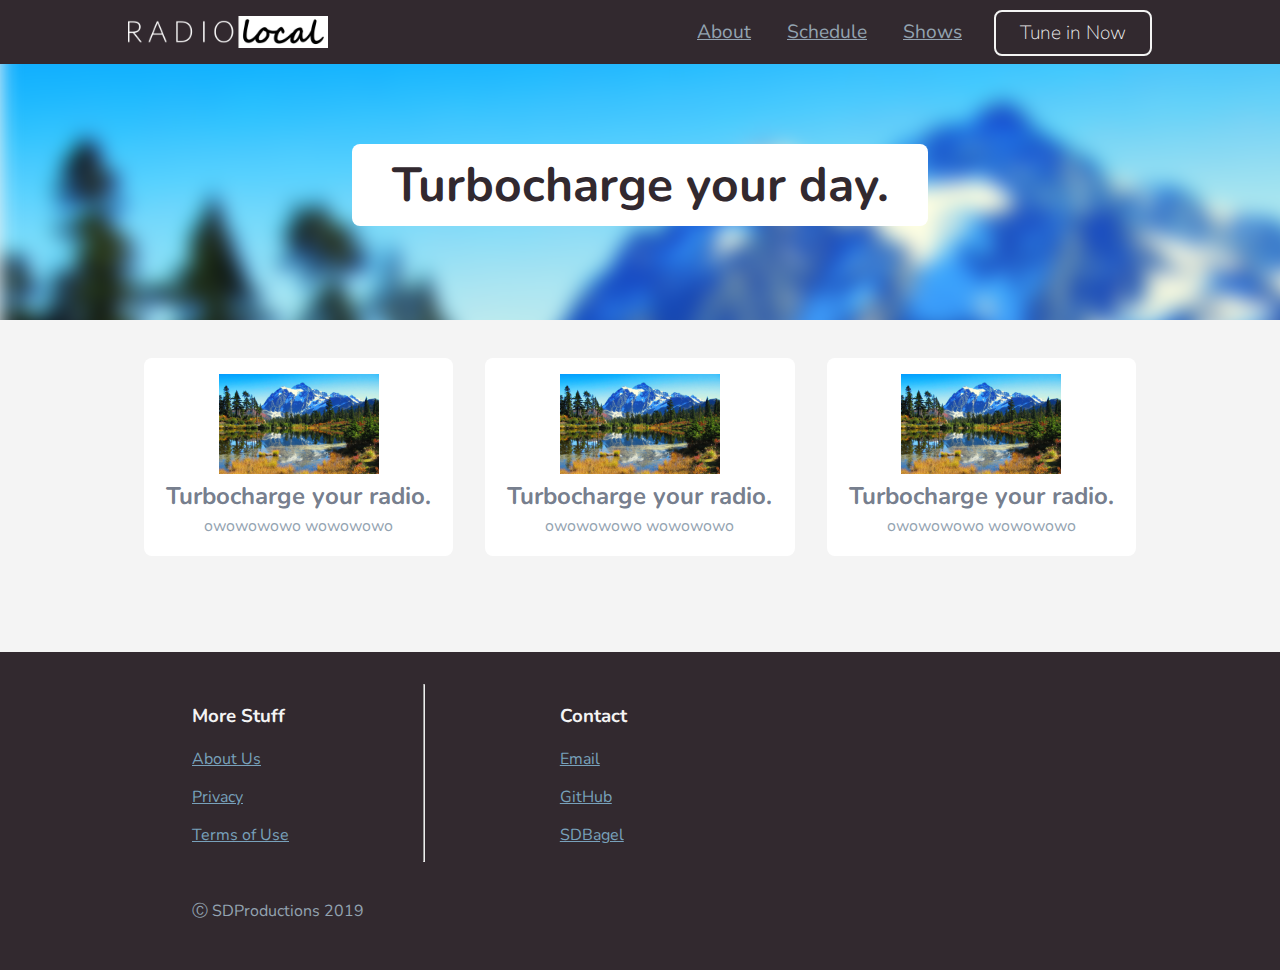
==== data/index.html @ d659ee5e "Initial commit" ====
<!dOcTyPe html>
<html>
<head>
  <title>Radio Local</title>
  <meta charset="UTF-8">
  <meta name="description" content="Quality music and quality commentary - Daily at lunchtime, only on LAHS-Student.">
  <meta name="viewport" content="width=device-width, initial-scale=1">
  <link href="https://fonts.googleapis.com/css?family=Nunito:200,400&display=swap" rel="stylesheet">
  <link rel="stylesheet" type="text/css" href="css/site.css">
  <script src="js/site.js"></script>
</head>
<body onresize="onResize()">
  <header>
    <nav id="nav">
      <img id="logo-small" src="media/radiolocal-inverted-small.png" alt="Logo Small">
      <img id="logo" src="media/radiolocal-inverted.png" alt="Logo Big">
      <button id="menu-button" onclick="showMenu()">Menu</button>
      <div id="links">
        <a href="#"><button>Tune in Now</button></a>
        <a href="#">About</a>
        <a href="#">Schedule</a>
        <a href="#">Shows</a>
      </div>
    </nav>
  </header>
  <div class="block-header">
    <img src="media/banner.jpg" alt="Banner with Code">
    <h1>Turbocharge your day.</h1>
  </div>
  <br>
  <div class="container">
    <section>
      <div class="card">
        <img src="media/banner.jpg" alt="">
        <div class="text">
          <h2>Turbocharge your radio.</h2>
          <p>owowowowo wowowowo</p>
        </div>
      </div>
      <div class="card">
        <img src="media/banner.jpg" alt="">
        <div class="text">
          <h2>Turbocharge your radio.</h2>
          <p>owowowowo wowowowo</p>
        </div>
      </div>
      <div class="card">
        <img src="media/banner.jpg" alt="">
        <div class="text">
          <h2>Turbocharge your radio.</h2>
          <p>owowowowo wowowowo</p>
        </div>
      </div>
    </section>
  </div>
  <footer>
    <section>
      <div>
        <h3>More Stuff</h3>
        <p><a href="#">About Us</a></p>
        <p><a href="#">Privacy</a></p>
        <p><a href="#">Terms of Use</a></p>
      </div>
      <hr>
      <div>
        <h3>Contact</h3>
        <p><a href="mailto:sdbagel@gmail.com">Email</a></p>
        <p><a href="https://github.com/SDProductions">GitHub</a></p>
        <p><a href="https://github.com/SDBagel">SDBagel</a></p>
      </div>
    </section>
    <br>
    <p>&#9400; SDProductions 2019</p>
  </footer>
</body>
</html>
---- data/css/site.css ----
html {
  font-family: 'Nunito', sans-serif;
  font-size: 16px;
  scroll-behavior: smooth;
}

body {
  background-color: #f4f4f4;
  margin: 0;
}

nav {
  background-color: #32292f;
  position: absolute;
  top: 0;
  left: 0;
  right: 0;
  height: 4rem;
  padding: 0 2rem;
}

nav img {
  height: 2rem;
  margin: 1rem 0;
}

#logo {
  display: none;
}

nav a {
  color: #93a3b1;
  font-size: 1.2rem;
  padding: 1rem;
  transition-duration: 0.3s;
}

nav a:hover {
  color: #f4f4f4;
}

nav #links {
  display: none;
  flex-direction: column;
  flex: 1 1;
  align-items: center;
}

nav button {
  background-color: #32292f;
  border-color: #f4f4f4;
  color: #f4f4f4;
  float: right;
  margin-left: 1rem;
}

nav button:hover {
  border-color: #78a1bb;
  color: #78a1bb;
}

.block-header {
  position: relative;
  z-index: -1;
  min-width: 100%;
  height: 25rem;
  overflow: hidden;
}

.block-header img {
  filter: blur(10px);
  min-width: 100%;
}

.block-header h1 {
  padding: 0.5rem;
  position: absolute;
  left: 0;
  right: 0;
  top: 40%;
  font-size: 3rem;
  width: 18rem;
  margin: auto;
  text-align: center;
  color: #32292f;
  background-color: #fff;
  border-radius: 0.5rem;
}

.container {
  margin: 0 2rem;
}

br {
  clear: both;
}

a {
  color: #78a1bb;
  text-decoration: underline;
}

button {
  box-shadow: none;
  border: solid 2px;
  border-radius: 0.5rem;
  padding: 0.5rem 1.5rem;
  margin: 0.6rem 0;
  font-family: inherit;
  font-size: 1.2rem;
  font-weight: 100;
  transition-duration: 0.3s;
}

.header {
  display: flexbox;
  margin-top: 4rem;
  position: relative;
}

.header h2 {
  color: #32292f;
  font-size: 1.5rem;
  font-weight: 100;
  text-align: center;
}

.card {
  background-color: #fff;
  border-radius: 0.5rem;
  padding: 1rem 1rem;
  margin-top: 1rem;
}

.card img {
  display: none;
  float: left;
  width: 5rem;
}

.card button {
  background-color: #fff;
  border-color: #78a1bb;
  font-size: 1rem;
}

.card button:hover {
  border-color: #93a3b1;
  color: #78a1bb;
}

.card h2 {
  color: #424d63bb !important;
  margin: 0;
}

.card p {
  margin: 0.2rem 0;
}

.card .text {
  color: #93a3b1;
  margin: 0;
}

.paragraph {
  font-size: 1rem;
  line-height: 2rem;
  padding: 1rem 0.8rem;
  text-align: center;
}

footer {
  background-color: #32292f;
  min-height: 10rem;
  margin-top: 5rem;
  padding: 2rem;
  color: #f4f4f4;
}

footer > p {
  color: #93a3b1;
}

@media screen and (min-width: 400px) {
  .card img {
    display: unset;
  }
  .card .text {
    margin-left: 6rem;
  }
}

@media screen and (min-width: 600px) {
  .block-header {
    height: 20rem;
  }
  .block-header h1 {
    top: 45%;
    width: 35rem;
  }
  .container {
    width: 30rem;
    margin: auto;
  }
  nav {
    padding: 0 3rem;
  }
  footer {
    padding: 2rem 3rem;
  }
}

@media screen and (min-width: 768px) {
  nav #menu-button {
    display: none;
  }
  nav #links {
    display: block;
    line-height: 4rem;
    float: right;
  }
  nav {
    padding: 0 6rem;
  }
  .paragraph {
    font-size: 1.2rem;
    line-height: 2.2rem;
    padding: 2rem 2rem;
  }
}

@media screen and (min-width: 992px) {
  #logo {
    display: unset;
  }
  #logo-small {
    display: none;
  }
  .container {
    width: 80%;
  }
  nav {
    padding: 0 8rem;
  }
  section {
    display: flex;
    flex-wrap: nowrap;
    flex: 1 1;
  }
  .card {
    margin: 1rem;
    width: 100%;
    text-align: center;
  }
  .card img {
    float: unset;
    width: 10rem;
    margin: auto;
  }
  .card .text {
    margin: 0;
  }
  .paragraph {
    padding: 3rem 6rem;
  }
  footer {
    padding: 2rem 15%;
  }
  footer hr {
    margin: 0 15%;
  }
}

@media screen and (min-width: 1600px) {
  .container {
    width: 80rem;
  }
}
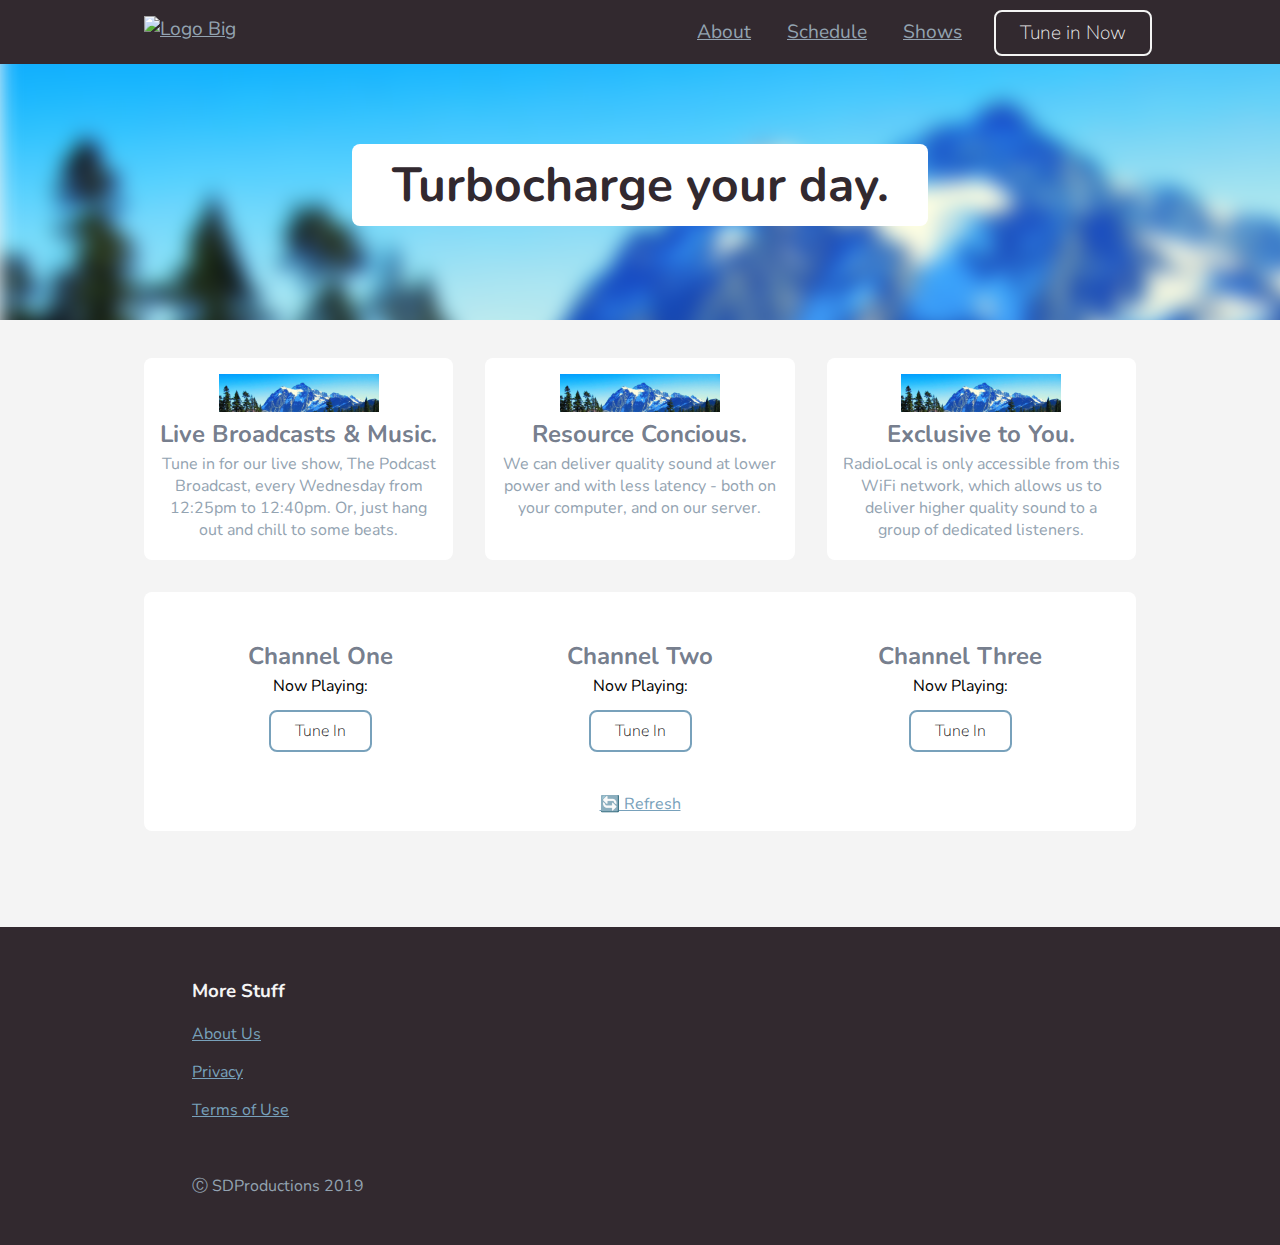
==== commit d2208e8b: "Dynamic song loading" ====
--- a/data/index.html
+++ b/data/index.html
@@ -1,10 +1,11 @@
-<!dOcTyPe html>
+<!dOcTyPe hTmL>
 <html>
 <head>
   <title>Radio Local</title>
   <meta charset="UTF-8">
   <meta name="description" content="Quality music and quality commentary - Daily at lunchtime, only on LAHS-Student.">
   <meta name="viewport" content="width=device-width, initial-scale=1">
+  <link rel="shortcut icon" type="image/x-icon" href="/favicon.ico"/>
   <link href="https://fonts.googleapis.com/css?family=Nunito:200,400&display=swap" rel="stylesheet">
   <link rel="stylesheet" type="text/css" href="css/site.css">
   <script src="js/site.js"></script>
@@ -12,19 +13,20 @@
 <body onresize="onResize()">
   <header>
     <nav id="nav">
-      <img id="logo-small" src="media/radiolocal-inverted-small.png" alt="Logo Small">
-      <img id="logo" src="media/radiolocal-inverted.png" alt="Logo Big">
+      <a href="/">
+      <img id="logo-small" src="media/rlinvertsmall.jpg" alt="Logo Small">
+      <img id="logo" src="media/rlinvert.jpg" alt="Logo Big"></a>
       <button id="menu-button" onclick="showMenu()">Menu</button>
       <div id="links">
-        <a href="#"><button>Tune in Now</button></a>
-        <a href="#">About</a>
+        <a href="radio"><button>Tune in Now</button></a>
+        <a href="about">About</a>
         <a href="#">Schedule</a>
         <a href="#">Shows</a>
       </div>
     </nav>
   </header>
   <div class="block-header">
-    <img src="media/banner.jpg" alt="Banner with Code">
+    <img src="media/banner.jpg" alt="Banner">
     <h1>Turbocharge your day.</h1>
   </div>
   <br>
@@ -33,23 +35,45 @@
       <div class="card">
         <img src="media/banner.jpg" alt="">
         <div class="text">
-          <h2>Turbocharge your radio.</h2>
-          <p>owowowowo wowowowo</p>
+          <h2>Live Broadcasts & Music.</h2>
+          <p>Tune in for our live show, The Podcast Broadcast, every Wednesday from 12:25pm to 12:40pm. Or, just hang out and chill to some beats.</p>
         </div>
       </div>
       <div class="card">
         <img src="media/banner.jpg" alt="">
         <div class="text">
-          <h2>Turbocharge your radio.</h2>
-          <p>owowowowo wowowowo</p>
+          <h2>Resource Concious.</h2>
+          <p>We can deliver quality sound at lower power and with less latency - both on your computer, and on our server.</p>
         </div>
       </div>
       <div class="card">
         <img src="media/banner.jpg" alt="">
         <div class="text">
-          <h2>Turbocharge your radio.</h2>
-          <p>owowowowo wowowowo</p>
+          <h2>Exclusive to You.</h2>
+          <p>RadioLocal is only accessible from this WiFi network, which allows us to deliver higher quality sound to a group of dedicated listeners.</p>
         </div>
+      </div>
+    </section>
+    <section>
+      <div class="card">
+        <section>
+          <div class="card">
+            <h2><span id="channelAName">Channel One</span></h2>
+            <p>Now Playing: <span id="channelASong">Music</span></p>
+            <a href="radio"><button>Tune In</button></a>
+          </div>
+          <div class="card">
+            <h2><span id="channelBName">Channel Two</span></h2>
+            <p>Now Playing: <span id="channelBSong">Music</span></p>
+            <a href="radio"><button>Tune In</button></a>
+          </div>
+          <div class="card">
+            <h2><span id="channelCName">Channel Three</span></h2>
+            <p>Now Playing: <span id="channelCSong">Music</span></p>
+            <a href="radio"><button>Tune In</button></a>
+          </div>
+        </section>
+        <a href="#" onclick="loadPlaying(false)">🔄 Refresh</a>
       </div>
     </section>
   </div>
@@ -57,16 +81,9 @@
     <section>
       <div>
         <h3>More Stuff</h3>
-        <p><a href="#">About Us</a></p>
-        <p><a href="#">Privacy</a></p>
-        <p><a href="#">Terms of Use</a></p>
-      </div>
-      <hr>
-      <div>
-        <h3>Contact</h3>
-        <p><a href="mailto:sdbagel@gmail.com">Email</a></p>
-        <p><a href="https://github.com/SDProductions">GitHub</a></p>
-        <p><a href="https://github.com/SDBagel">SDBagel</a></p>
+        <p><a href="about">About Us</a></p>
+        <p><a href="terms">Privacy</a></p>
+        <p><a href="terms">Terms of Use</a></p>
       </div>
     </section>
     <br>
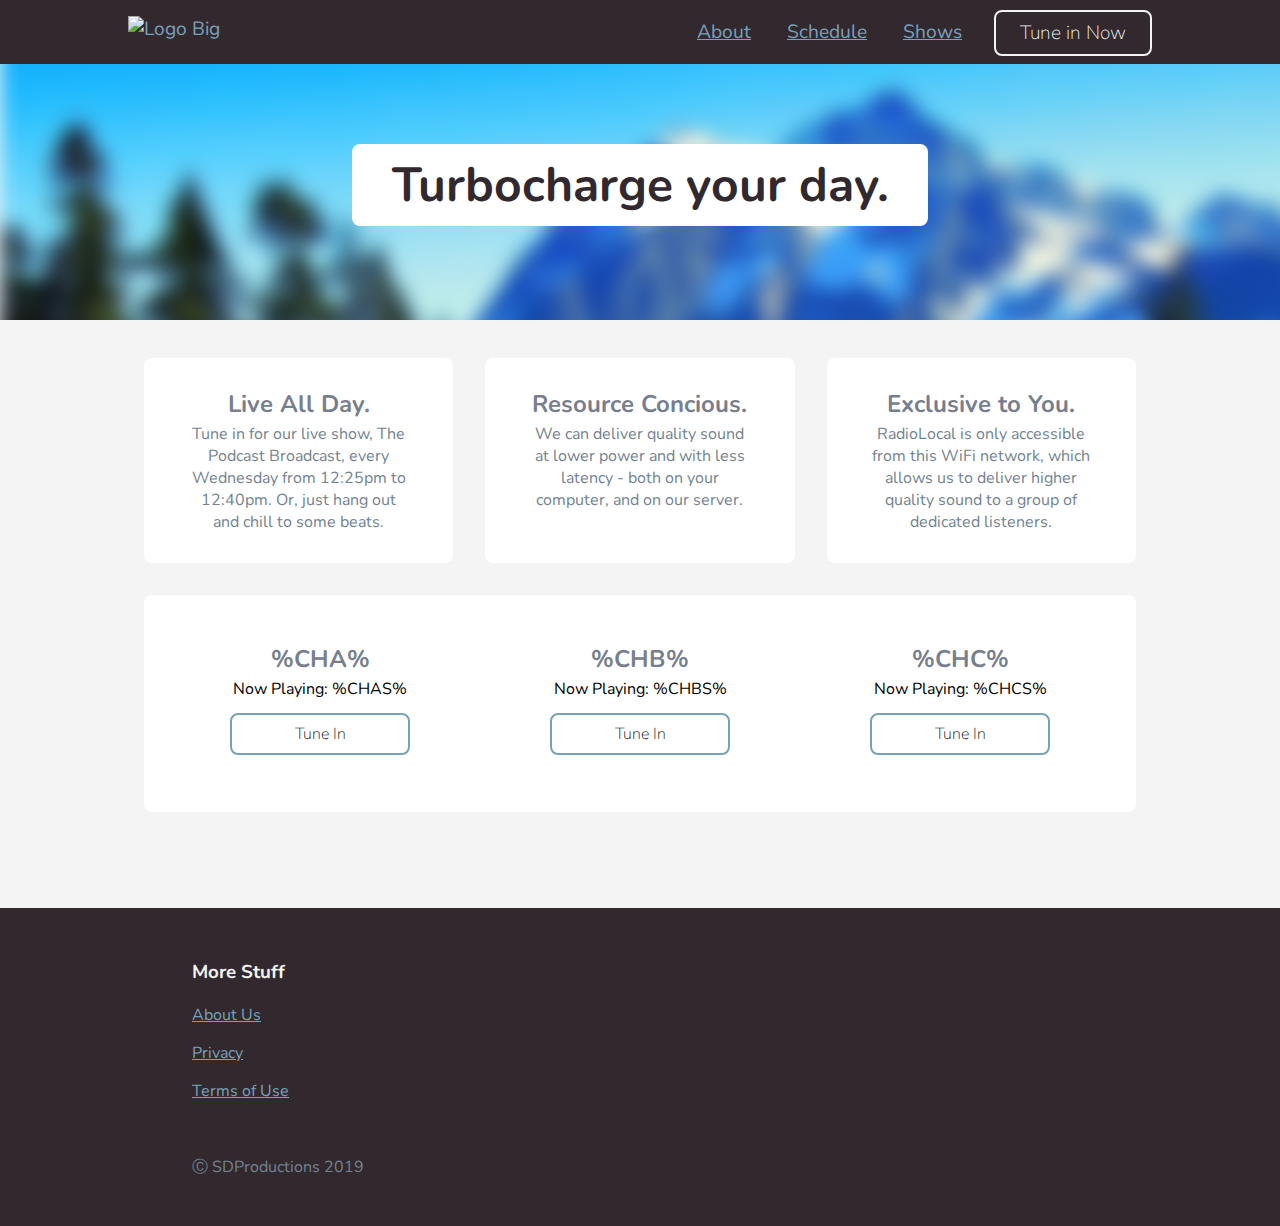
==== commit daaf9c2c: "Reduce request bulk" ====
--- a/data/index.html
+++ b/data/index.html
@@ -8,7 +8,6 @@
   <link rel="shortcut icon" type="image/x-icon" href="/favicon.ico"/>
   <link href="https://fonts.googleapis.com/css?family=Nunito:200,400&display=swap" rel="stylesheet">
   <link rel="stylesheet" type="text/css" href="css/site.css">
-  <script src="js/site.js"></script>
 </head>
 <body onresize="onResize()">
   <header>
@@ -33,22 +32,19 @@
   <div class="container">
     <section>
       <div class="card">
-        <img src="media/banner.jpg" alt="">
-        <div class="text">
-          <h2>Live Broadcasts & Music.</h2>
+        <div class="text no-img">
+          <h2>Live All Day.</h2>
           <p>Tune in for our live show, The Podcast Broadcast, every Wednesday from 12:25pm to 12:40pm. Or, just hang out and chill to some beats.</p>
         </div>
       </div>
       <div class="card">
-        <img src="media/banner.jpg" alt="">
-        <div class="text">
+        <div class="text no-img">
           <h2>Resource Concious.</h2>
           <p>We can deliver quality sound at lower power and with less latency - both on your computer, and on our server.</p>
         </div>
       </div>
       <div class="card">
-        <img src="media/banner.jpg" alt="">
-        <div class="text">
+        <div class="text no-img">
           <h2>Exclusive to You.</h2>
           <p>RadioLocal is only accessible from this WiFi network, which allows us to deliver higher quality sound to a group of dedicated listeners.</p>
         </div>
@@ -58,22 +54,21 @@
       <div class="card">
         <section>
           <div class="card">
-            <h2><span id="channelAName">Channel One</span></h2>
-            <p>Now Playing: <span id="channelASong">Music</span></p>
+            <h2>%CHA%</h2>
+            <p>Now Playing: %CHAS%</p>
             <a href="radio"><button>Tune In</button></a>
           </div>
           <div class="card">
-            <h2><span id="channelBName">Channel Two</span></h2>
-            <p>Now Playing: <span id="channelBSong">Music</span></p>
-            <a href="radio"><button>Tune In</button></a>
+            <h2>%CHB%</h2>
+            <p>Now Playing: %CHBS%</p>
+            <a href="radio?c=b"><button>Tune In</button></a>
           </div>
           <div class="card">
-            <h2><span id="channelCName">Channel Three</span></h2>
-            <p>Now Playing: <span id="channelCSong">Music</span></p>
-            <a href="radio"><button>Tune In</button></a>
+            <h2>%CHC%</h2>
+            <p>Now Playing: %CHCS%</p>
+            <a href="radio?c=c"><button>Tune In</button></a>
           </div>
         </section>
-        <a href="#" onclick="loadPlaying(false)">🔄 Refresh</a>
       </div>
     </section>
   </div>
--- a/data/css/site.css
+++ b/data/css/site.css
@@ -20,6 +20,7 @@
 }
 
 nav img {
+  float: left;
   height: 2rem;
   margin: 1rem 0;
 }
@@ -29,7 +30,7 @@
 }
 
 nav a {
-  color: #93a3b1;
+  color: #78a1bb;
   font-size: 1.2rem;
   padding: 1rem;
   transition-duration: 0.3s;
@@ -67,9 +68,10 @@
   overflow: hidden;
 }
 
-.block-header img {
+.block-header > img {
   filter: blur(10px);
   min-width: 100%;
+  min-height: 25rem;
 }
 
 .block-header h1 {
@@ -87,6 +89,22 @@
   border-radius: 0.5rem;
 }
 
+.block-header h1 img {
+  display: inline-block;
+  height: 100%;
+  margin: auto;
+  margin-top: 0.1rem;
+  vertical-align: middle;
+}
+
+#error {
+  display: none;
+  background-color: #ddbb00;
+  margin: 0;
+  padding: 0.5rem 0;
+  text-align: center;
+}
+
 .container {
   margin: 0 2rem;
 }
@@ -98,6 +116,11 @@
 a {
   color: #78a1bb;
   text-decoration: underline;
+  transition-duration: 0.3s;
+}
+
+a:hover {
+  color: #32292f;
 }
 
 button {
@@ -144,9 +167,12 @@
   font-size: 1rem;
 }
 
+.card button {
+  width: 70%;
+}
+
 .card button:hover {
-  border-color: #93a3b1;
-  color: #78a1bb;
+  border-color: #32292f;
 }
 
 .card h2 {
@@ -159,15 +185,20 @@
 }
 
 .card .text {
-  color: #93a3b1;
+  color: #738391;
   margin: 0;
 }
 
-.paragraph {
-  font-size: 1rem;
-  line-height: 2rem;
-  padding: 1rem 0.8rem;
-  text-align: center;
+form {
+  position: relative;
+  text-align: left;
+}
+
+form input {
+  position: absolute;
+  left: 5rem;
+  right: 0;
+  width: 60%;
 }
 
 footer {
@@ -179,7 +210,11 @@
 }
 
 footer > p {
-  color: #93a3b1;
+  color: #738391;
+}
+
+footer a:hover {
+  color: #f4f4f4;
 }
 
 @media screen and (min-width: 400px) {
@@ -189,6 +224,12 @@
   .card .text {
     margin-left: 6rem;
   }
+  .no-img {
+    margin: 5% 10% !important;
+  }
+  form input {
+    width: 75%;
+  }
 }
 
 @media screen and (min-width: 600px) {
@@ -205,6 +246,9 @@
   }
   nav {
     padding: 0 3rem;
+  }
+  form input {
+    width: 80%;
   }
   footer {
     padding: 2rem 3rem;
@@ -223,11 +267,6 @@
   nav {
     padding: 0 6rem;
   }
-  .paragraph {
-    font-size: 1.2rem;
-    line-height: 2.2rem;
-    padding: 2rem 2rem;
-  }
 }
 
 @media screen and (min-width: 992px) {
@@ -259,10 +298,7 @@
     margin: auto;
   }
   .card .text {
-    margin: 0;
-  }
-  .paragraph {
-    padding: 3rem 6rem;
+    margin: 5% 10%;
   }
   footer {
     padding: 2rem 15%;
